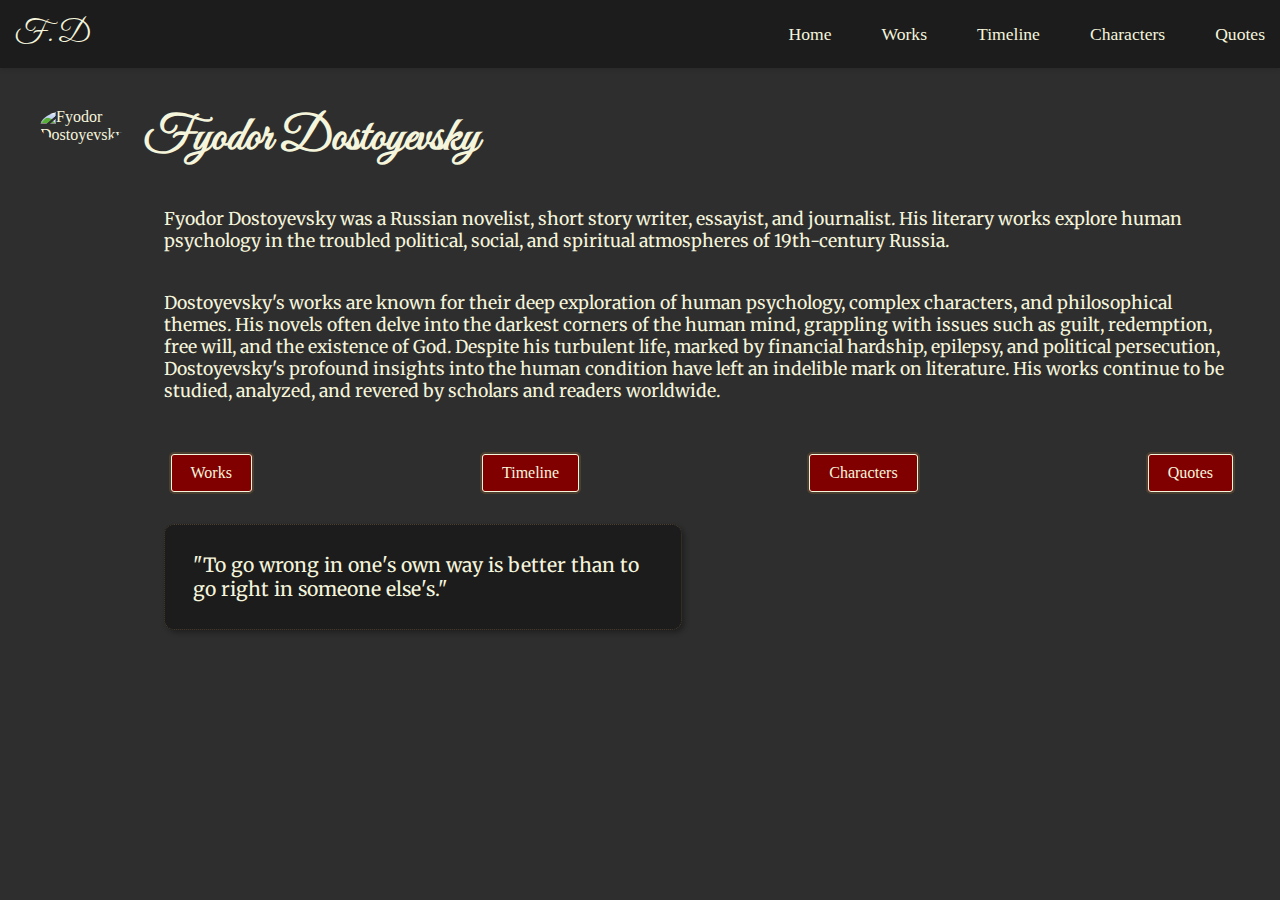
==== index.html @ 8116a4d6 "index page" ====
<!DOCTYPE html>
<html lang="en">
<head>
  <meta charset="UTF-8" />
  <meta name="viewport" content="width=device-width, initial-scale=1.0" />
  <title>Fyodor Dostoyevsky Tribute</title>
  <link rel="stylesheet" href="style.css" />
</head>
<body>
  <nav class="navbar">
    <div class="logo-container">
      <a href="#" class="logo">F. D</a>
    </div>
    <div class="hamburger">
      <span class="bar"></span>
      <span class="bar"></span>
      <span class="bar"></span>
    </div>

    <ul class="nav-links">
      <li><a href="index.html">Home</a></li>
      <li><a href="works.html">Works</a></li>
      <li><a href="timeline.html">Timeline</a></li>
      <li><a href="characters.html">Characters</a></li>
      <li><a href="quotes.html">Quotes</a></li>
    </ul>
  </nav>

  <main>
    <section class="intro">
      <div class="intro-item">
        <img
          src="https://upload.wikimedia.org/wikipedia/commons/thumb/7/78/Vasily_Perov_-_%D0%9F%D0%BE%D1%80%D1%82%D1%80%D0%B5%D1%82_%D0%A4.%D0%9C.%D0%94%D0%BE%D1%81%D1%82%D0%BE%D0%B5%D0%B2%D1%81%D0%BA%D0%BE%D0%B3%D0%BE_-_Google_Art_Project.jpg/330px-Vasily_Perov_-_%D0%9F%D0%BE%D1%80%D1%82%D1%80%D0%B5%D1%82_%D0%A4.%D0%9C.%D0%94%D0%BE%D1%81%D1%82%D0%BE%D0%B5%D0%B2%D1%81%D0%BA%D0%BE%D0%B3%D0%BE_-_Google_Art_Project.jpg"
          alt="Fyodor Dostoyevsky"
          class="intro-image"
        />
        <div class="intro-text">
          <h1>Fyodor Dostoyevsky</h1>
          <p class="biography">
            Fyodor Dostoyevsky was a Russian novelist, short story writer, essayist, and journalist. His literary works explore human psychology in the troubled political, social, and spiritual atmospheres of 19th-century Russia.
          </p>
          <p class="biography">
            Dostoyevsky's works are known for their deep exploration of human psychology, complex characters, and philosophical themes. His novels often delve into the darkest corners of the human mind, grappling with issues such as guilt, redemption, free will, and the existence of God. Despite his turbulent life, marked by financial hardship, epilepsy, and political persecution, Dostoyevsky's profound insights into the human condition have left an indelible mark on literature. His works continue to be studied, analyzed, and revered by scholars and readers worldwide.
          </p>
          <div class="link-buttons">
            <a href="works.html" class="vintage-button">Works</a>
            <a href="timeline.html" class="vintage-button">Timeline</a>
            <a href="characters.html" class="vintage-button">Characters</a>
            <a href="quotes.html" class="vintage-button">Quotes</a>
          </div>
          <div class="quote-bubble">
            <p>"To go wrong in one's own way is better than to go right in someone else's."</p>
          </div>
        </div>
      </div>
    </section>
  </main>

  <script src="scripts/indexScript.js"></script>
</body>
</html>
---- style.css ----
/*============================INDEX============================*/
/*=============================================================*/
/*=============================================================*/
@import url('https://fonts.googleapis.com/css?family=Merriweather|Playfair+Display|Great+Vibes&display=swap');


:root {
  --background-color: #2E2E2E; 
  --text-color: #F5F5DC; 
  --header-background: #1C1C1C; 
  --link-color: #800000; 
  --link-hover-color: #DAA520;
  --border-color: #4B3F2F; 
}

body, h1, h2, h3, h4, h5, h6, p, ul {
  margin: 0;
  padding: 0;
  list-style: none;
}

body {
  font-family: 'Georgia', serif;
  background-color: var(--background-color);
  color: var(--text-color);
}

a {
  color: var(--link-color);
  text-decoration: none;
}

a:hover {
  color: var(--link-hover-color);
}

h1 {
  font-family: 'Great Vibes', cursive;
  font-size: 3em;
  padding: 20px 0;
 

}




.navbar {
  background-color: var(--header-background);
  color: var(--text-color);

  top: 0;
  left: 0;
  box-shadow: 0 2px 4px rgba(0, 0, 0, 0.1);
}

.container {
  display: flex;
  justify-content: space-between;
  align-items: left;
  padding: 0 20px;
  margin: 0 auto;
}

.logo {
  font-size: 1.9em;
  font-family: 'Great Vibes', cursive;
  color: var(--text-color);
  text-decoration: none;
}

nav {
  display: flex;
  align-items: center;
  justify-content: space-between;
  padding: 15px;
}

.nav-links {
  display: flex;
  padding-left: 50px;
  gap: 50px;
  font-size: 1.1em;
}

.nav-links a {
  color: var(--text-color);
  text-decoration: none;
  padding: 15px 0;
  transition: color 0.3s;
}

.nav-links a:hover {
  color: var(--link-hover-color);
}

.hamburger {
  display: none;
  cursor: pointer;
}

.bar {
  display: block;
  background-color: var(--text-color);
  width: 25px;
  height: 3px;
  border-radius: 5px;
  margin-bottom: 5px;
  transition: all ease-in-out 200ms;
}


@media screen and (max-width: 768px) {
  .hamburger {
    display: block;
  }
  .hamburger.active .bar:nth-child(2) {
    opacity: 0;
  }
  .hamburger.active .bar:nth-child(1) {
    transform: translateY(8px) rotate(45deg);
  }
  .hamburger.active .bar:nth-child(3) {
    transform: translateY(-8px) rotate(-45deg);
  }
  .nav-links {
    position: fixed;
    z-index: 1;
    flex-direction: column;
    width: 100%;
    top: 55px;
    left: -100%;
    text-align: center;
    transition: all ease-in-out 200ms;
  }
  .nav-links {
    margin: 15px 0;
  }
  .nav-links.active {
    left: 0;
    background-color: var(--header-background);
  }
}

.intro {
  display: flex;
 
}

.intro-item{
  margin: 0 auto;
  padding: 20px;
 display: flex;
  justify-content: center;
  align-items: flex-start;
  
}

/*text should start with the beginning of the image */
.intro-text p{
  font-family: 'Merriweather', serif;
  font-size: 1.1em;
  padding: 20px;
    
}

.intro-image{

  padding: 20px;
  border-radius: 50%;
}

.vintage-button {
  display: inline-block;
  padding: 10px 20px;
  margin: 10px 5px;
  font-size: 1rem;
  text-align: center;
  text-decoration: none;
  color: var(--text-color);
  background-color: var(--link-color);
  border: 2px solid var(--border-color);
  border-radius: 5px;
  transition: background-color 0.3s ease, color 0.3s ease;
  box-shadow: inset 0 0 0 1px var(--text-color);
  
}

.vintage-button:hover {
  background-color: var(--link-hover-color);
  color: var(--background-color);
}

.link-buttons {
  display: flex;
  justify-content: space-between;
  margin: 20px;
  
}

.quote-bubble {
  margin: 20px;
  padding: 8px;
  border: 1px dotted var(--border-color);
  border-radius: 10px;
  background-color: var(--header-background);
  color: var(--text-color);
  font-family: 'Merriweather', serif;
  font-size: 1.1em;
  position: relative;
  max-width: 500px;
  box-shadow: 3px 3px 5px rgba(0, 0, 0, 0.3);
}


@media screen and (max-width: 798px) {
  .intro-item {
    flex-direction: column;
    align-items: center;
  }
  .intro-image {
    max-width: 100%;
    padding: 10px;
  }
  .intro-text {
    max-width: 100%;
    padding: 10px;
  }
  .link-buttons {
    justify-content: center;
  }
}
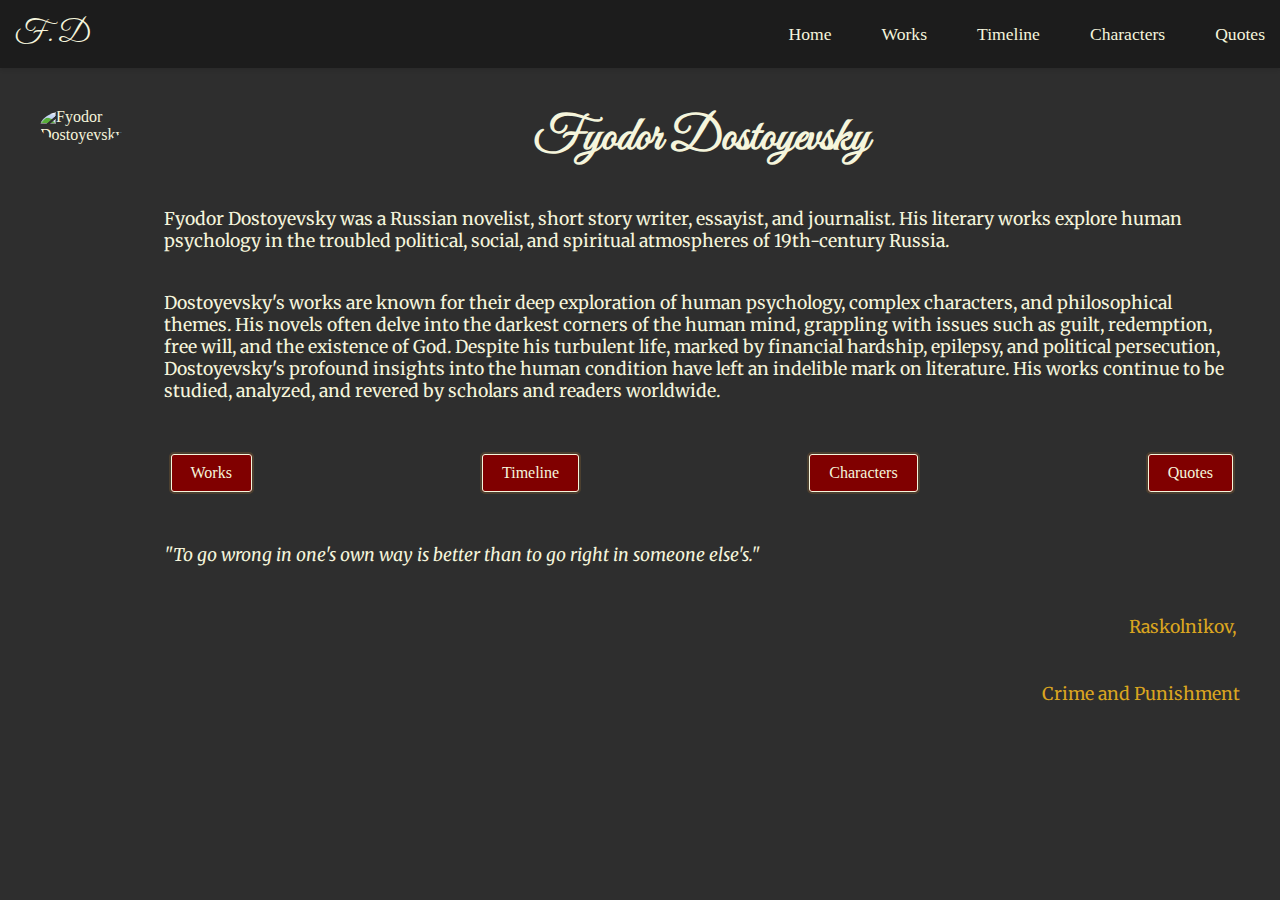
==== commit b2dd833a: "added qoutes page" ====
--- a/index.html
+++ b/index.html
@@ -1,61 +1,79 @@
 <!DOCTYPE html>
 <html lang="en">
-<head>
-  <meta charset="UTF-8" />
-  <meta name="viewport" content="width=device-width, initial-scale=1.0" />
-  <title>Fyodor Dostoyevsky Tribute</title>
-  <link rel="stylesheet" href="style.css" />
-</head>
-<body>
-  <nav class="navbar">
-    <div class="logo-container">
-      <a href="#" class="logo">F. D</a>
-    </div>
-    <div class="hamburger">
-      <span class="bar"></span>
-      <span class="bar"></span>
-      <span class="bar"></span>
-    </div>
+  <head>
+    <meta charset="UTF-8" />
+    <meta name="viewport" content="width=device-width, initial-scale=1.0" />
+    <title>Fyodor Dostoyevsky Tribute</title>
+    <link rel="stylesheet" href="style.css" />
+  </head>
+  <body>
+    <nav class="navbar">
+      <div class="logo-container">
+        <a href="index.html" class="logo">F. D</a>
+      </div>
+      <div class="hamburger">
+        <span class="bar"></span>
+        <span class="bar"></span>
+        <span class="bar"></span>
+      </div>
 
-    <ul class="nav-links">
-      <li><a href="index.html">Home</a></li>
-      <li><a href="works.html">Works</a></li>
-      <li><a href="timeline.html">Timeline</a></li>
-      <li><a href="characters.html">Characters</a></li>
-      <li><a href="quotes.html">Quotes</a></li>
-    </ul>
-  </nav>
+      <ul class="nav-links">
+        <li><a href="index.html">Home</a></li>
+        <li><a href="works.html">Works</a></li>
+        <li><a href="timeline.html">Timeline</a></li>
+        <li><a href="characters.html">Characters</a></li>
+        <li><a href="quotes.html">Quotes</a></li>
+      </ul>
+    </nav>
 
-  <main>
-    <section class="intro">
-      <div class="intro-item">
-        <img
-          src="https://upload.wikimedia.org/wikipedia/commons/thumb/7/78/Vasily_Perov_-_%D0%9F%D0%BE%D1%80%D1%82%D1%80%D0%B5%D1%82_%D0%A4.%D0%9C.%D0%94%D0%BE%D1%81%D1%82%D0%BE%D0%B5%D0%B2%D1%81%D0%BA%D0%BE%D0%B3%D0%BE_-_Google_Art_Project.jpg/330px-Vasily_Perov_-_%D0%9F%D0%BE%D1%80%D1%82%D1%80%D0%B5%D1%82_%D0%A4.%D0%9C.%D0%94%D0%BE%D1%81%D1%82%D0%BE%D0%B5%D0%B2%D1%81%D0%BA%D0%BE%D0%B3%D0%BE_-_Google_Art_Project.jpg"
-          alt="Fyodor Dostoyevsky"
-          class="intro-image"
-        />
-        <div class="intro-text">
-          <h1>Fyodor Dostoyevsky</h1>
-          <p class="biography">
-            Fyodor Dostoyevsky was a Russian novelist, short story writer, essayist, and journalist. His literary works explore human psychology in the troubled political, social, and spiritual atmospheres of 19th-century Russia.
-          </p>
-          <p class="biography">
-            Dostoyevsky's works are known for their deep exploration of human psychology, complex characters, and philosophical themes. His novels often delve into the darkest corners of the human mind, grappling with issues such as guilt, redemption, free will, and the existence of God. Despite his turbulent life, marked by financial hardship, epilepsy, and political persecution, Dostoyevsky's profound insights into the human condition have left an indelible mark on literature. His works continue to be studied, analyzed, and revered by scholars and readers worldwide.
-          </p>
-          <div class="link-buttons">
-            <a href="works.html" class="vintage-button">Works</a>
-            <a href="timeline.html" class="vintage-button">Timeline</a>
-            <a href="characters.html" class="vintage-button">Characters</a>
-            <a href="quotes.html" class="vintage-button">Quotes</a>
-          </div>
-          <div class="quote-bubble">
-            <p>"To go wrong in one's own way is better than to go right in someone else's."</p>
+    <main>
+      <section class="intro">
+        <div class="intro-item">
+          <img
+            src="https://upload.wikimedia.org/wikipedia/commons/thumb/7/78/Vasily_Perov_-_%D0%9F%D0%BE%D1%80%D1%82%D1%80%D0%B5%D1%82_%D0%A4.%D0%9C.%D0%94%D0%BE%D1%81%D1%82%D0%BE%D0%B5%D0%B2%D1%81%D0%BA%D0%BE%D0%B3%D0%BE_-_Google_Art_Project.jpg/330px-Vasily_Perov_-_%D0%9F%D0%BE%D1%80%D1%82%D1%80%D0%B5%D1%82_%D0%A4.%D0%9C.%D0%94%D0%BE%D1%81%D1%82%D0%BE%D0%B5%D0%B2%D1%81%D0%BA%D0%BE%D0%B3%D0%BE_-_Google_Art_Project.jpg"
+            alt="Fyodor Dostoyevsky"
+            class="intro-image"
+          />
+          <div class="intro-text">
+            <h1>Fyodor Dostoyevsky</h1>
+            <p class="biography">
+              Fyodor Dostoyevsky was a Russian novelist, short story writer,
+              essayist, and journalist. His literary works explore human
+              psychology in the troubled political, social, and spiritual
+              atmospheres of 19th-century Russia.
+            </p>
+            <p class="biography">
+              Dostoyevsky's works are known for their deep exploration of human
+              psychology, complex characters, and philosophical themes. His
+              novels often delve into the darkest corners of the human mind,
+              grappling with issues such as guilt, redemption, free will, and
+              the existence of God. Despite his turbulent life, marked by
+              financial hardship, epilepsy, and political persecution,
+              Dostoyevsky's profound insights into the human condition have left
+              an indelible mark on literature. His works continue to be studied,
+              analyzed, and revered by scholars and readers worldwide.
+            </p>
+            <div class="link-buttons">
+              <a href="works.html" class="vintage-button">Works</a>
+              <a href="timeline.html" class="vintage-button">Timeline</a>
+              <a href="characters.html" class="vintage-button">Characters</a>
+              <a href="quotes.html" class="vintage-button">Quotes</a>
+            </div>
+            <div class="quote-bubble">
+              <p class="quote">
+                "To go wrong in one's own way is better than to go right in
+                someone else's."
+              </p>
+              <div class="source">
+                <p class="character">Raskolnikov,&nbsp;</p>
+                <p class="book">Crime and Punishment</p>
+              </div>
+            </div>
           </div>
         </div>
-      </div>
-    </section>
-  </main>
+      </section>
+    </main>
 
-  <script src="scripts/indexScript.js"></script>
-</body>
+    <script src="scripts/indexScript.js"></script>
+  </body>
 </html>
--- a/style.css
+++ b/style.css
@@ -38,6 +38,7 @@
   font-family: 'Great Vibes', cursive;
   font-size: 3em;
   padding: 20px 0;
+  text-align: center;
  
 
 }
@@ -128,7 +129,7 @@
     z-index: 1;
     flex-direction: column;
     width: 100%;
-    top: 55px;
+    top: 50px;
     left: -100%;
     text-align: center;
     transition: all ease-in-out 200ms;
@@ -198,19 +199,72 @@
   
 }
 
-.quote-bubble {
-  margin: 20px;
-  padding: 8px;
-  border: 1px dotted var(--border-color);
+#quotes-container {
+  display: flex;
+  flex-wrap: wrap;
+  justify-content: space-around;
+  padding: 20px;
+}
+
+.quote-card {
+  background-color: var(--header-background);
+  border: 2px solid var(--border-color);
   border-radius: 10px;
-  background-color: var(--header-background);
-  color: var(--text-color);
-  font-family: 'Merriweather', serif;
-  font-size: 1.1em;
-  position: relative;
-  max-width: 500px;
-  box-shadow: 3px 3px 5px rgba(0, 0, 0, 0.3);
-}
+  padding: 20px;
+  margin: 10px;
+  width: 45%;
+  box-shadow: 0 4px 8px rgba(0, 0, 0, 0.2);
+  transition: transform 0.3s;
+}
+
+.quote-card:hover {
+  transform: scale(1.05);
+}
+.tooltip {
+  visibility: hidden;
+  background-color: var(--text-color);
+  color: var(--background-color);
+  text-align: center;
+  border-radius: 5px;
+  padding: 5px;
+  position: absolute;
+  z-index: 1;
+  bottom: 110%; 
+  left: 50%;
+  transform: translateX(-50%);
+  opacity: 0;
+  transition: opacity 0.3s;
+}
+
+
+.quote-card p {
+  margin: 0;
+  line-height: 1.5;
+}
+
+.quote {
+  font-size: 1.2em;
+  font-style: italic;
+  margin-bottom: 10px;
+}
+
+.character,
+.book {
+  text-align: right;
+  font-size: 0.9em;
+  color: var(--link-hover-color);
+}
+
+.book {
+  margin-top: 5px;
+}
+
+@media (max-width: 768px) {
+  .quote-card {
+      width: 90%;
+  }
+}
+
 
 
 @media screen and (max-width: 798px) {
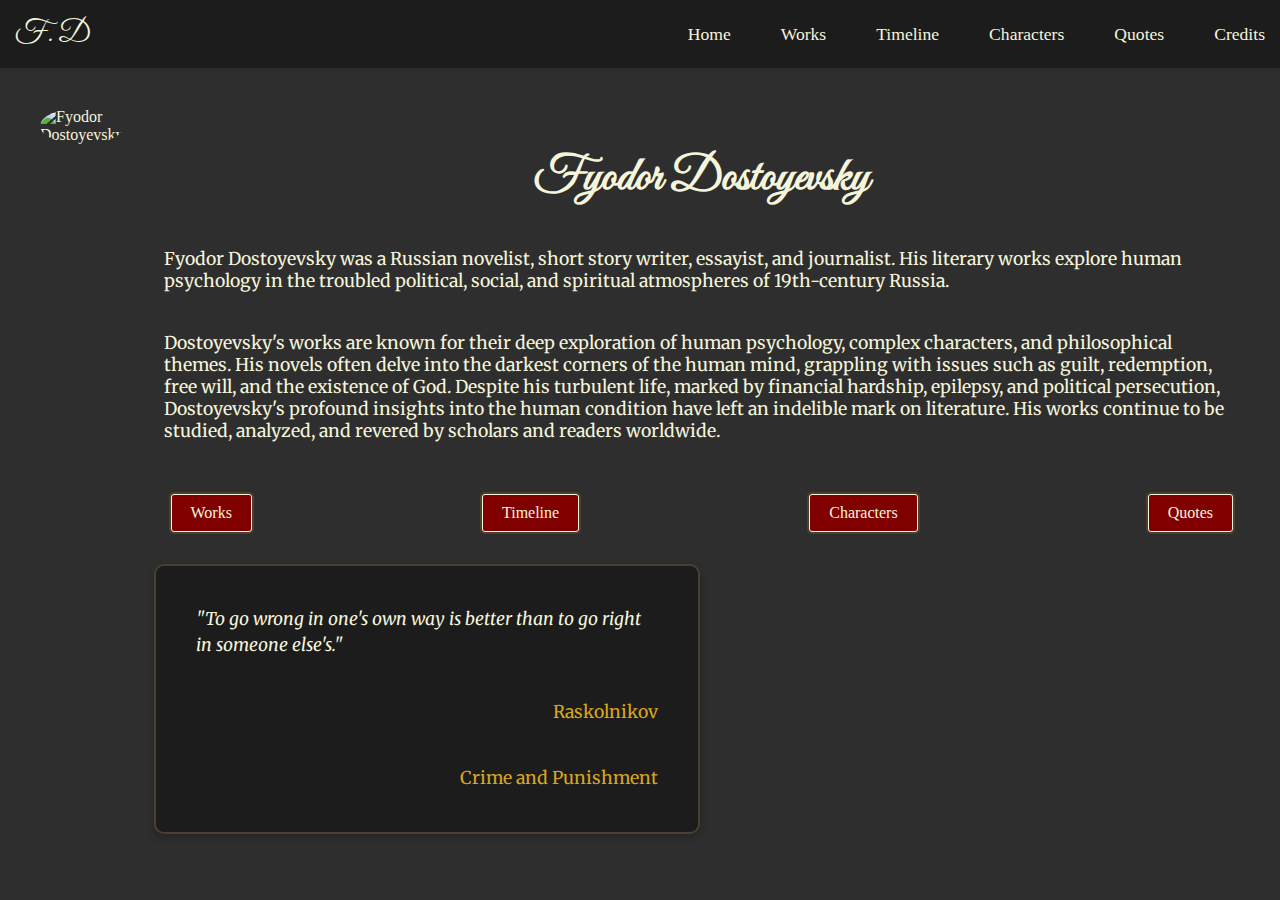
==== commit f6b49c5c: "dynamic navbar" ====
--- a/index.html
+++ b/index.html
@@ -7,24 +7,6 @@
     <link rel="stylesheet" href="style.css" />
   </head>
   <body>
-    <nav class="navbar">
-      <div class="logo-container">
-        <a href="index.html" class="logo">F. D</a>
-      </div>
-      <div class="hamburger">
-        <span class="bar"></span>
-        <span class="bar"></span>
-        <span class="bar"></span>
-      </div>
-
-      <ul class="nav-links">
-        <li><a href="index.html">Home</a></li>
-        <li><a href="works.html">Works</a></li>
-        <li><a href="timeline.html">Timeline</a></li>
-        <li><a href="characters.html">Characters</a></li>
-        <li><a href="quotes.html">Quotes</a></li>
-      </ul>
-    </nav>
 
     <main>
       <section class="intro">
@@ -59,21 +41,20 @@
               <a href="characters.html" class="vintage-button">Characters</a>
               <a href="quotes.html" class="vintage-button">Quotes</a>
             </div>
-            <div class="quote-bubble">
+            <div class="quote-card">
               <p class="quote">
                 "To go wrong in one's own way is better than to go right in
                 someone else's."
               </p>
-              <div class="source">
-                <p class="character">Raskolnikov,&nbsp;</p>
-                <p class="book">Crime and Punishment</p>
-              </div>
+              <p class="character">Raskolnikov</p>
+              <p class="book">Crime and Punishment</p>
+              <span class="quote-tooltip">Copied</span>
             </div>
           </div>
         </div>
       </section>
     </main>
 
-    <script src="scripts/indexScript.js"></script>
+    <script src="scripts/navbar.js"></script>
   </body>
 </html>
--- a/style.css
+++ b/style.css
@@ -37,19 +37,28 @@
 h1 {
   font-family: 'Great Vibes', cursive;
   font-size: 3em;
-  padding: 20px 0;
+  padding: 60px 0 20px 0;
   text-align: center;
  
 
 }
 
-
+h3 {
+
+  font-size: 1.7em;
+  padding: 10px 0;
+  text-align: center;
+}
+
+
+/*============================NAVBAR============================*/
+/*=============================================================*/
+/*=============================================================*/
 
 
 .navbar {
   background-color: var(--header-background);
   color: var(--text-color);
-
   top: 0;
   left: 0;
   box-shadow: 0 2px 4px rgba(0, 0, 0, 0.1);
@@ -126,7 +135,7 @@
   }
   .nav-links {
     position: fixed;
-    z-index: 1;
+    z-index: 12;
     flex-direction: column;
     width: 100%;
     top: 50px;
@@ -140,9 +149,24 @@
   .nav-links.active {
     left: 0;
     background-color: var(--header-background);
-  }
-}
-
+    z-index: 12;
+  }
+  .navbar.active{
+    position: fixed;
+    left: 0;
+    right: 0;
+    top: 0;
+    justify-content: space-between;
+    display: flex;
+    
+    z-index: 12;
+ 
+  }
+}
+
+/*============================INTRO============================*/
+/*=============================================================*/
+/*=============================================================*/
 .intro {
   display: flex;
  
@@ -197,7 +221,29 @@
   justify-content: space-between;
   margin: 20px;
   
-}
+
+}
+@media screen and (max-width: 798px) {
+  .intro-item {
+    flex-direction: column;
+    align-items: center;
+  }
+  .intro-image {
+    max-width: 100%;
+    padding: 10px;
+  }
+  .intro-text {
+    max-width: 100%;
+    padding: 10px;
+  }
+  .link-buttons {
+    justify-content: center;
+  }
+}
+/*============================QUOTES============================*/
+/*=============================================================*/
+/*=============================================================*/
+
 
 #quotes-container {
   display: flex;
@@ -220,7 +266,7 @@
 .quote-card:hover {
   transform: scale(1.05);
 }
-.tooltip {
+.quote-tooltip {
   visibility: hidden;
   background-color: var(--text-color);
   color: var(--background-color);
@@ -266,21 +312,92 @@
 }
 
 
-
-@media screen and (max-width: 798px) {
-  .intro-item {
-    flex-direction: column;
-    align-items: center;
-  }
-  .intro-image {
-    max-width: 100%;
-    padding: 10px;
-  }
-  .intro-text {
-    max-width: 100%;
-    padding: 10px;
-  }
-  .link-buttons {
-    justify-content: center;
-  }
+/*============================TIMELINE============================*/
+/*=============================================================*/
+/*=============================================================*/
+
+
+
+.timeline-container {
+  display: flex;
+  flex-direction: column;
+  align-items: center;
+  margin-top: 20px;
+}
+
+.timeline {
+  display: flex;
+  align-items: center;
+  justify-content: space-between;
+  width: 80%;
+  height: 100px;
+  position: relative;
+}
+
+.timeline::before {
+  content: '';
+  position: absolute;
+  top: 50%;
+  left: 0;
+  width: 100%;
+  height: 2px;
+  background-color: var(--border-color);
+  transform: translateY(-50%);
+}
+
+.circle {
+  position: relative;
+  width: 20px;
+  height: 20px;
+  background-color: var(--circle-color);
+  border: 2px solid var(--border-color);
+  border-radius: 50%;
+  cursor: pointer;
+  transition: background-color 0.3s;
+}
+
+.circle:hover {
+  background-color: var(--link-hover-color);
+}
+
+.circle.selected {
+  background-color: var(--link-color);
+}
+
+.tooltip {
+  visibility: hidden;
+  background-color: var(--background-color);
+  color: var(--text-color);
+  text-align: center;
+  border-radius: 5px;
+  padding: 5px;
+  position: absolute;
+  z-index: 1;
+  bottom: 125%;
+  left: 50%;
+  transform: translateX(-50%);
+  opacity: 0;
+  transition: opacity 0.3s;
+}
+
+.circle:hover .tooltip {
+  visibility: visible;
+  opacity: 1;
+}
+
+.info-container {
+  margin-top: 20px;
+  width: 80%;
+  padding: 20px;
+  background-color: var(--header-background);
+  border: 2px solid var(--border-color);
+  border-radius: 10px;
+  text-align: center;
+  box-shadow: 0 4px 8px rgba(0, 0, 0, 0.2);
+}
+
+#info {
+  margin: 0;
+  font-size: 1.2em;
+  line-height: 1.5em;
 }